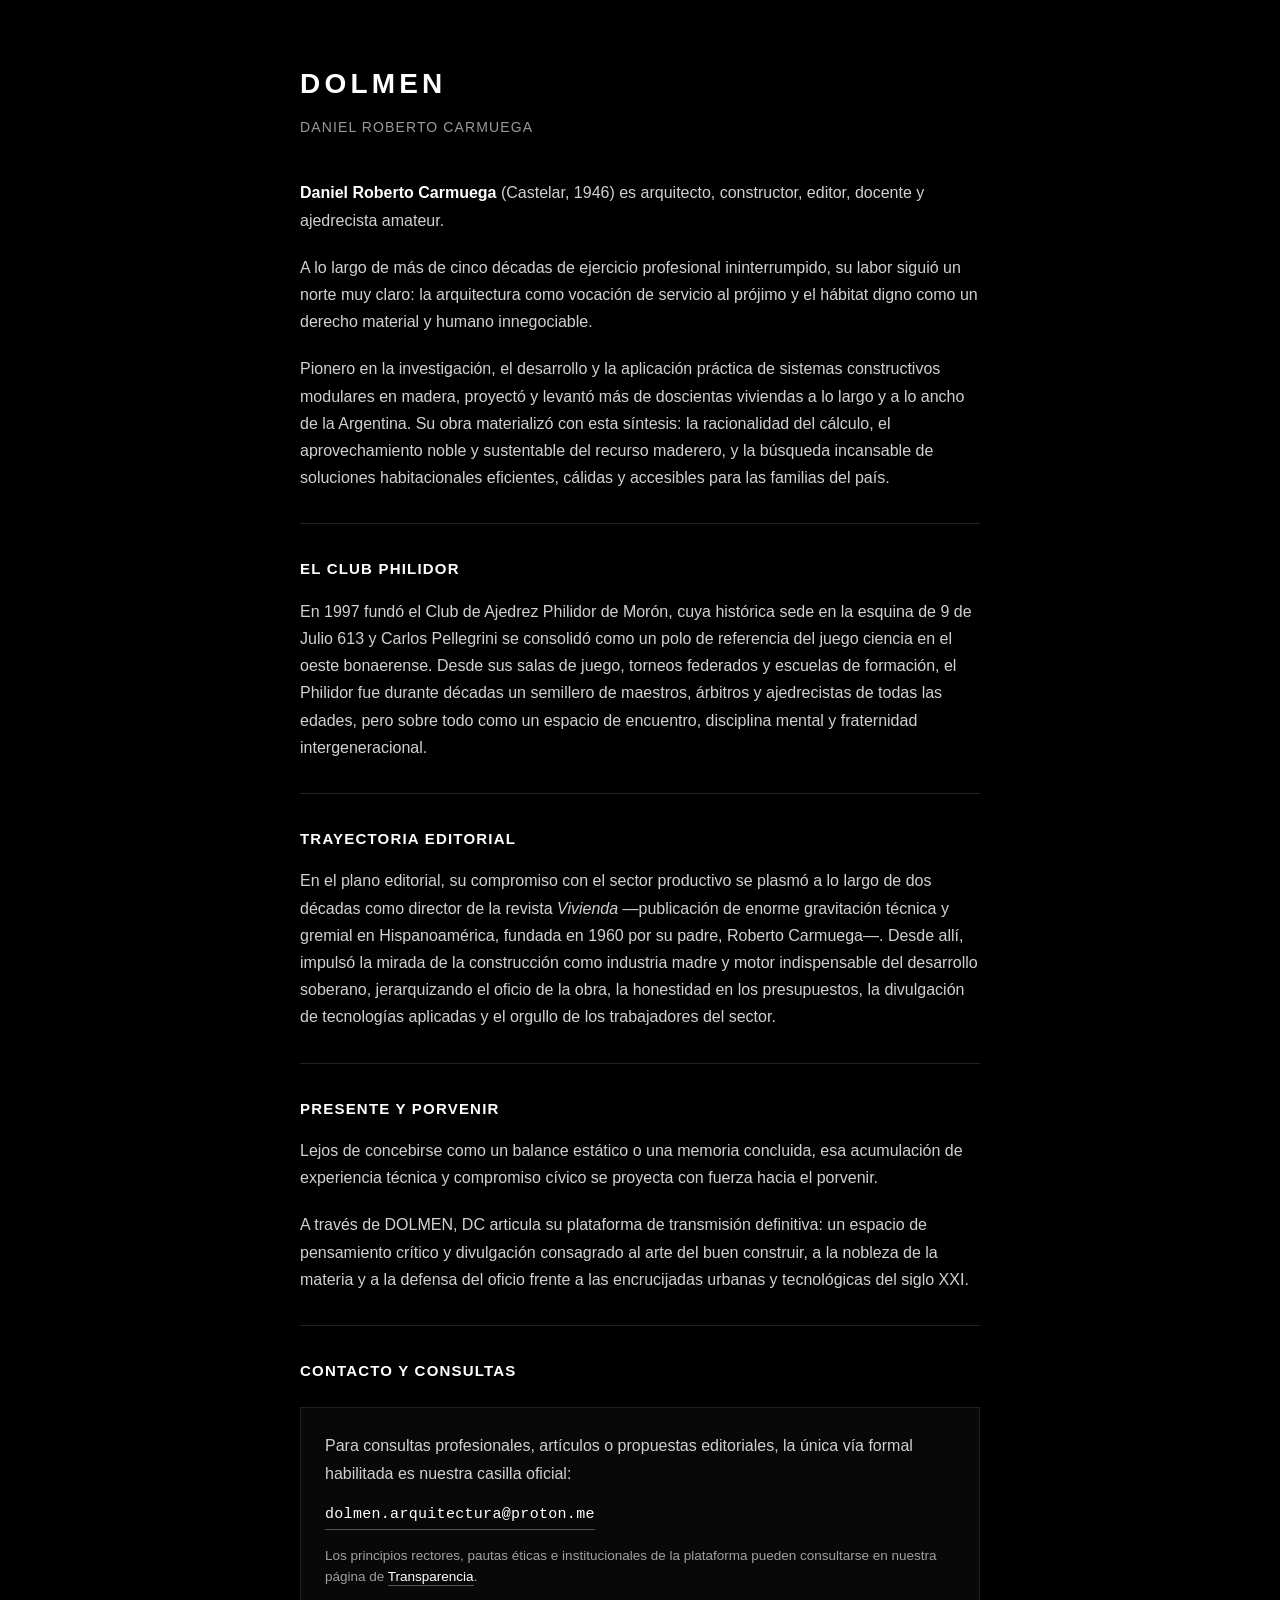
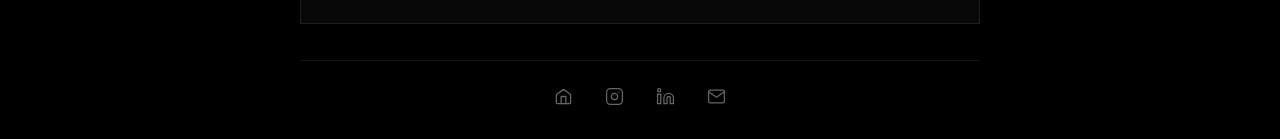
==== daniel-carmuega.html @ 2e8e1887 "Rename index - copia.html to daniel-carmuega.html" ====
<!DOCTYPE html>
<html lang="es">
<head>
  <meta charset="UTF-8">
  <meta name="viewport" content="width=device-width, initial-scale=1.0">
  <title>DOLMEN | Daniel Roberto Carmuega</title>
  <style>
    * {
      box-sizing: border-box;
      margin: 0;
      padding: 0;
    }

    body {
      background-color: #000000;
      color: #e5e5e5;
      font-family: -apple-system, BlinkMacSystemFont, "Segoe UI", Roboto, Helvetica, Arial, sans-serif;
      font-size: 16px;
      line-height: 1.7;
      padding: 60px 24px 28px;
      display: flex;
      justify-content: center;
      -webkit-font-smoothing: antialiased;
      -moz-osx-font-smoothing: grayscale;
    }

    .container {
      width: 100%;
      max-width: 680px;
    }

    header {
      margin-bottom: 40px;
    }

    h1 {
      font-size: 28px;
      font-weight: 700;
      letter-spacing: 0.15em;
      color: #ffffff;
      text-transform: uppercase;
      margin-bottom: 8px;
    }

    .subtitle {
      font-size: 14px;
      font-weight: 500;
      letter-spacing: 0.08em;
      text-transform: uppercase;
      color: #999999;
    }

    hr {
      border: 0;
      border-top: 1px solid #222222;
      margin: 32px 0;
    }

    h2 {
      font-size: 15px;
      font-weight: 600;
      letter-spacing: 0.08em;
      text-transform: uppercase;
      color: #ffffff;
      margin-bottom: 16px;
    }

    p {
      color: #d1d1d1;
      margin-bottom: 20px;
      font-weight: 400;
    }

    strong {
      color: #ffffff;
      font-weight: 600;
    }

    .nowrap {
      white-space: nowrap;
    }

    .inline-link {
      color: #ffffff;
      text-decoration: none;
      border-bottom: 1px solid #555555;
      padding-bottom: 1px;
      transition: border-color 0.2s ease;
    }

    .inline-link:hover {
      border-color: #ffffff;
    }

    .contact-block {
      background-color: #080808;
      border: 1px solid #1f1f1f;
      padding: 24px;
      margin-top: 24px;
      margin-bottom: 20px;
    }

    .contact-block p {
      margin-bottom: 12px;
    }

    .email-link {
      display: inline-block;
      color: #ffffff;
      text-decoration: none;
      font-family: monospace;
      font-size: 15px;
      letter-spacing: 0.02em;
      border-bottom: 1px solid #555555;
      padding-bottom: 2px;
      transition: border-color 0.2s ease, color 0.2s ease;
    }

    .email-link:hover {
      border-color: #ffffff;
      color: #ffffff;
    }

    .disclaimer {
      font-size: 13.5px;
      color: #a0a0a0;
      margin-top: 16px;
      margin-bottom: 0;
      line-height: 1.5;
    }

    footer {
      margin-top: 36px;
      padding-top: 20px;
      border-top: 1px solid #161616;
      display: flex;
      justify-content: center;
      align-items: center;
      gap: 20px;
    }

    .footer-link {
      display: inline-flex;
      align-items: center;
      justify-content: center;
      color: #666666;
      text-decoration: none;
      transition: color 0.2s ease, transform 0.2s ease;
      padding: 6px;
    }

    .footer-link:hover {
      color: #ffffff;
      transform: translateY(-1px);
    }

    .footer-link svg {
      width: 19px;
      height: 19px;
      stroke-width: 1.6;
    }
  </style>
</head>
<body>

  <main class="container">
    <header>
      <h1>DOLMEN</h1>
      <div class="subtitle">Daniel Roberto Carmuega</div>
    </header>

    <section>
      <p>
        <strong>Daniel Roberto Carmuega</strong> (Castelar, 1946) es arquitecto, constructor, editor, docente y ajedrecista amateur.
      </p>
      <p>
        A lo largo de más de cinco décadas de ejercicio profesional ininterrumpido, su labor siguió un norte muy claro: la arquitectura como vocación de servicio al prójimo y el hábitat digno como un derecho material y humano innegociable.
      </p>
      <p>
        Pionero en la investigación, el desarrollo y la aplicación práctica de sistemas constructivos modulares en madera, proyectó y levantó más de doscientas viviendas a lo largo y a lo ancho de la Argentina. Su obra materializó con esta síntesis: la racionalidad del cálculo, el aprovechamiento noble y sustentable del recurso maderero, y la búsqueda incansable de soluciones habitacionales eficientes, cálidas y accesibles para las familias del país.
      </p>
    </section>

    <hr>

    <section>
      <h2>El Club Philidor</h2>
      <p>
        En 1997 fundó el Club de Ajedrez Philidor de Morón, cuya histórica sede en la esquina de 9 de Julio 613 y Carlos Pellegrini se consolidó como un polo de referencia del juego ciencia en el oeste bonaerense. Desde sus salas de juego, torneos federados y escuelas de formación, el Philidor fue durante décadas un semillero de maestros, árbitros y ajedrecistas de todas las edades, pero sobre todo como un espacio de encuentro, disciplina mental y fraternidad intergeneracional.
      </p>
    </section>

    <hr>

    <section>
      <h2>Trayectoria editorial</h2>
      <p>
        En el plano editorial, su compromiso con el sector productivo se plasmó a lo largo de dos décadas como director de la revista <em>Vivienda</em> —publicación de enorme gravitación técnica y gremial en Hispanoamérica, fundada en 1960 por su padre, Roberto Carmuega—. Desde allí, impulsó la mirada de la construcción como industria madre y motor indispensable del desarrollo soberano, jerarquizando el oficio de la obra, la honestidad en los presupuestos, la divulgación de tecnologías aplicadas y el orgullo de los trabajadores del sector.
      </p>
    </section>

    <hr>

    <section>
      <h2>Presente y porvenir</h2>
      <p>
        Lejos de concebirse como un balance estático o una memoria concluida, esa acumulación de experiencia técnica y compromiso cívico se proyecta con fuerza hacia el porvenir.
      </p>
      <p>
        A través de DOLMEN, DC articula su plataforma de transmisión definitiva: un espacio de pensamiento crítico y divulgación consagrado al arte del buen construir, a la nobleza de la materia y a la defensa del oficio frente a las encrucijadas urbanas y tecnológicas del siglo XXI.
      </p>
    </section>

    <hr>

    <section>
      <h2>Contacto y consultas</h2>
      <div class="contact-block">
        <p>
          Para consultas profesionales, artículos o propuestas editoriales, la única vía formal habilitada es nuestra casilla oficial:
        </p>
        <a class="email-link" href="mailto:dolmen.arquitectura@proton.me">dolmen.arquitectura@proton.me</a>
        <p class="disclaimer">
          Los principios rectores, pautas éticas e institucionales de la plataforma pueden consultarse en nuestra página de <a class="inline-link" href="transparencia.html">Transparencia</a>.
        </p>
      </div>
    </section>

    <footer>
      <!-- Home -->
      <a class="footer-link" href="/" aria-label="Inicio">
        <svg xmlns="http://www.w3.org/2000/svg" viewBox="0 0 24 24" fill="none" stroke="currentColor" stroke-linecap="round" stroke-linejoin="round">
          <path d="M3 9.5L12 3l9 6.5V20a1 1 0 0 1-1 1H4a1 1 0 0 1-1-1V9.5z"/>
          <polyline points="9 21 9 12 15 12 15 21"/>
        </svg>
      </a>

      <!-- Instagram -->
      <a class="footer-link" href="https://instagram.com/_dolmen" target="_blank" rel="noopener noreferrer" aria-label="Instagram">
        <svg xmlns="http://www.w3.org/2000/svg" viewBox="0 0 24 24" fill="none" stroke="currentColor" stroke-linecap="round" stroke-linejoin="round">
          <rect x="2" y="2" width="20" height="20" rx="5" ry="5"/>
          <path d="M16 11.37A4 4 0 1 1 12.63 8 4 4 0 0 1 16 11.37z"/>
          <line x1="17.5" y1="6.5" x2="17.51" y2="6.5"/>
        </svg>
      </a>

      <!-- LinkedIn -->
      <a class="footer-link" href="https://www.linkedin.com/company/dolmen-arquitectura" target="_blank" rel="noopener noreferrer" aria-label="LinkedIn">
        <svg xmlns="http://www.w3.org/2000/svg" viewBox="0 0 24 24" fill="none" stroke="currentColor" stroke-linecap="round" stroke-linejoin="round">
          <path d="M16 8a6 6 0 0 1 6 6v7h-4v-7a2 2 0 0 0-2-2 2 2 0 0 0-2 2v7h-4v-7a6 6 0 0 1 6-6z"/>
          <rect x="2" y="9" width="4" height="12"/>
          <circle cx="4" cy="4" r="2"/>
        </svg>
      </a>

      <!-- Email -->
      <a class="footer-link" href="mailto:dolmen.arquitectura@proton.me" aria-label="Email">
        <svg xmlns="http://www.w3.org/2000/svg" viewBox="0 0 24 24" fill="none" stroke="currentColor" stroke-linecap="round" stroke-linejoin="round">
          <path d="M4 4h16c1.1 0 2 .9 2 2v12c0 1.1-.9 2-2 2H4c-1.1 0-2-.9-2-2V6c0-1.1.9-2 2-2z"/>
          <polyline points="22,6 12,13 2,6"/>
        </svg>
      </a>
    </footer>
  </main>

</body>
</html>
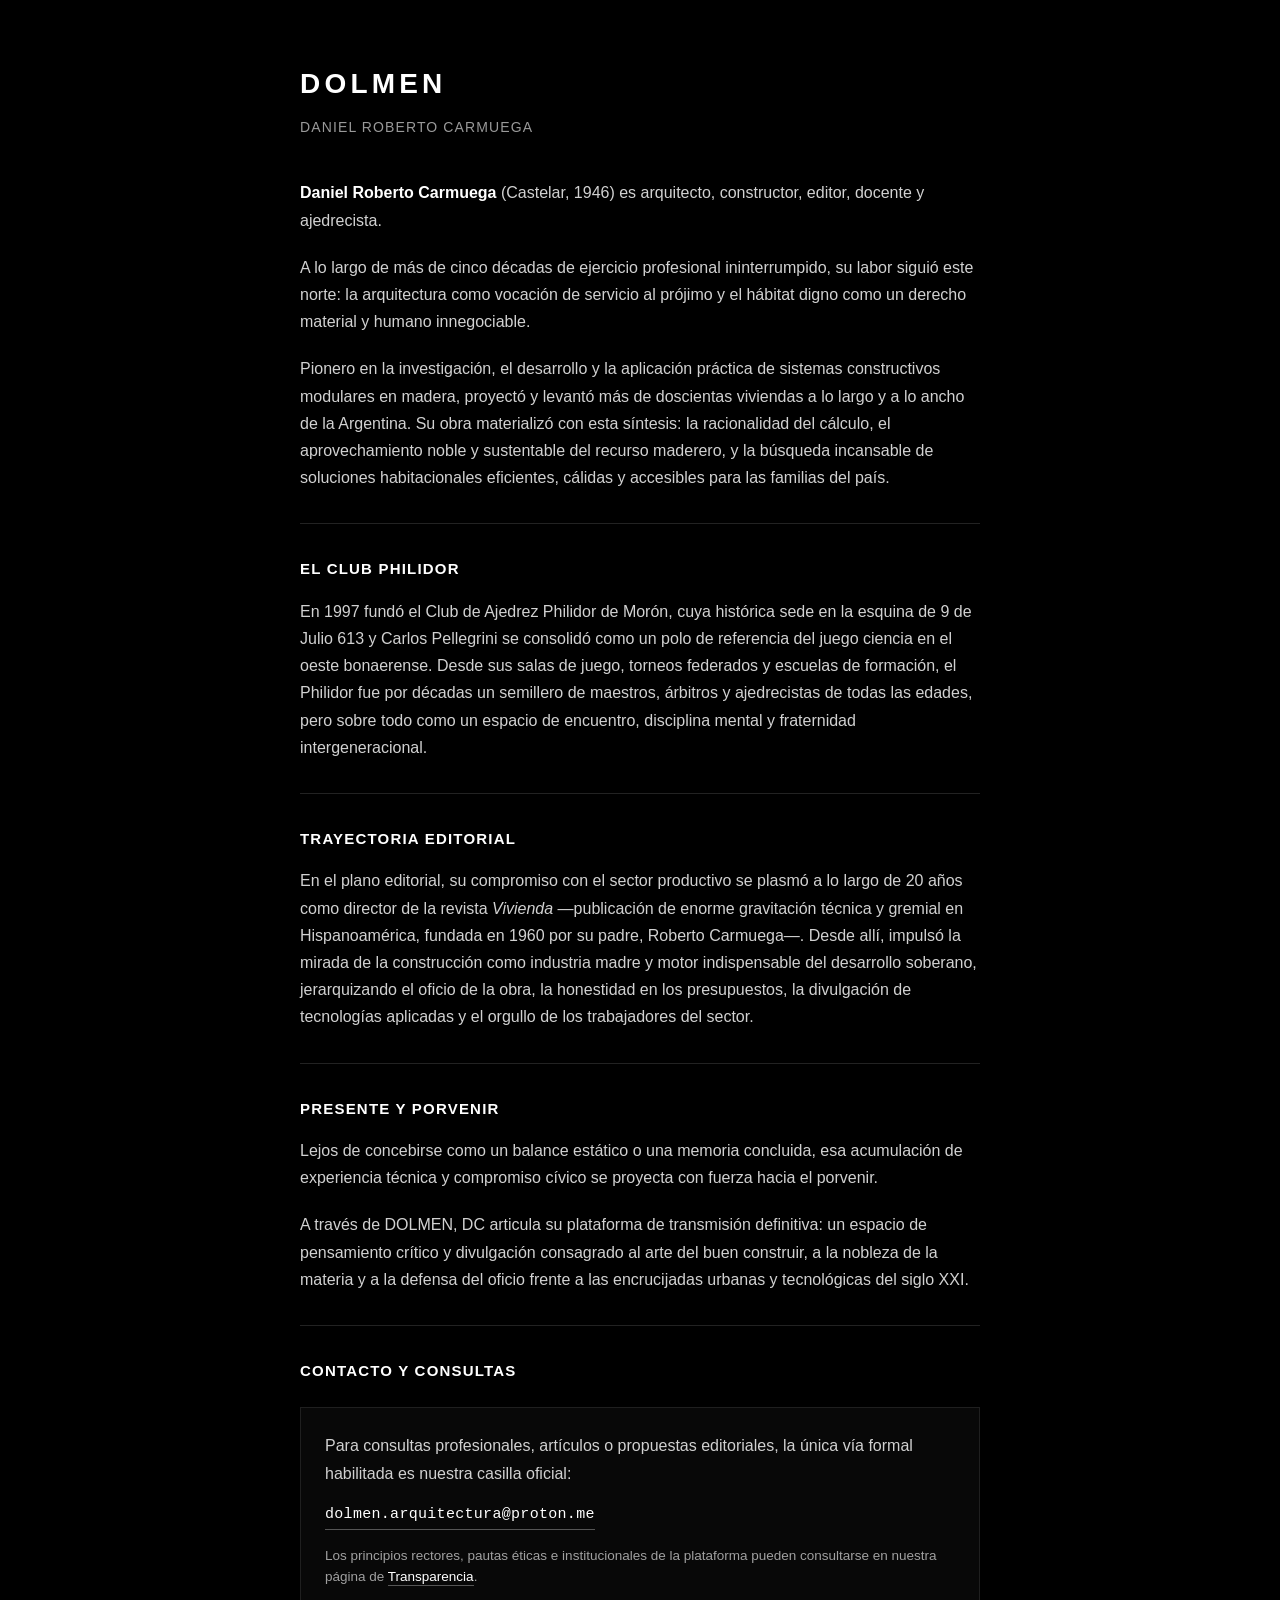
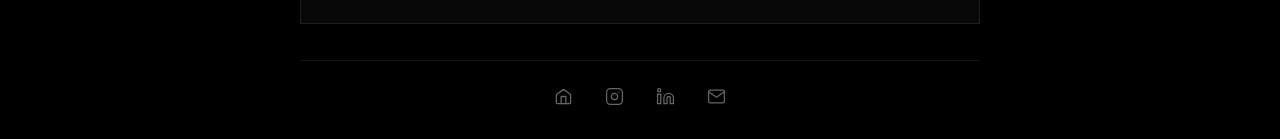
==== commit 1fe6ba00: "Actualizar daniel-carmuega.html" ====
--- a/daniel-carmuega.html
+++ b/daniel-carmuega.html
@@ -171,10 +171,10 @@
 
     <section>
       <p>
-        <strong>Daniel Roberto Carmuega</strong> (Castelar, 1946) es arquitecto, constructor, editor, docente y ajedrecista amateur.
-      </p>
-      <p>
-        A lo largo de más de cinco décadas de ejercicio profesional ininterrumpido, su labor siguió un norte muy claro: la arquitectura como vocación de servicio al prójimo y el hábitat digno como un derecho material y humano innegociable.
+        <strong>Daniel Roberto Carmuega</strong> (Castelar, 1946) es arquitecto, constructor, editor, docente y ajedrecista.
+      </p>
+      <p>
+        A lo largo de más de cinco décadas de ejercicio profesional ininterrumpido, su labor siguió este norte: la arquitectura como vocación de servicio al prójimo y el hábitat digno como un derecho material y humano innegociable.
       </p>
       <p>
         Pionero en la investigación, el desarrollo y la aplicación práctica de sistemas constructivos modulares en madera, proyectó y levantó más de doscientas viviendas a lo largo y a lo ancho de la Argentina. Su obra materializó con esta síntesis: la racionalidad del cálculo, el aprovechamiento noble y sustentable del recurso maderero, y la búsqueda incansable de soluciones habitacionales eficientes, cálidas y accesibles para las familias del país.
@@ -186,7 +186,7 @@
     <section>
       <h2>El Club Philidor</h2>
       <p>
-        En 1997 fundó el Club de Ajedrez Philidor de Morón, cuya histórica sede en la esquina de 9 de Julio 613 y Carlos Pellegrini se consolidó como un polo de referencia del juego ciencia en el oeste bonaerense. Desde sus salas de juego, torneos federados y escuelas de formación, el Philidor fue durante décadas un semillero de maestros, árbitros y ajedrecistas de todas las edades, pero sobre todo como un espacio de encuentro, disciplina mental y fraternidad intergeneracional.
+        En 1997 fundó el Club de Ajedrez Philidor de Morón, cuya histórica sede en la esquina de 9 de Julio 613 y Carlos Pellegrini se consolidó como un polo de referencia del juego ciencia en el oeste bonaerense. Desde sus salas de juego, torneos federados y escuelas de formación, el Philidor fue por décadas un semillero de maestros, árbitros y ajedrecistas de todas las edades, pero sobre todo como un espacio de encuentro, disciplina mental y fraternidad intergeneracional.
       </p>
     </section>
 
@@ -195,7 +195,7 @@
     <section>
       <h2>Trayectoria editorial</h2>
       <p>
-        En el plano editorial, su compromiso con el sector productivo se plasmó a lo largo de dos décadas como director de la revista <em>Vivienda</em> —publicación de enorme gravitación técnica y gremial en Hispanoamérica, fundada en 1960 por su padre, Roberto Carmuega—. Desde allí, impulsó la mirada de la construcción como industria madre y motor indispensable del desarrollo soberano, jerarquizando el oficio de la obra, la honestidad en los presupuestos, la divulgación de tecnologías aplicadas y el orgullo de los trabajadores del sector.
+        En el plano editorial, su compromiso con el sector productivo se plasmó a lo largo de 20 años como director de la revista <em>Vivienda</em> —publicación de enorme gravitación técnica y gremial en Hispanoamérica, fundada en 1960 por su padre, Roberto Carmuega—. Desde allí, impulsó la mirada de la construcción como industria madre y motor indispensable del desarrollo soberano, jerarquizando el oficio de la obra, la honestidad en los presupuestos, la divulgación de tecnologías aplicadas y el orgullo de los trabajadores del sector.
       </p>
     </section>
 
